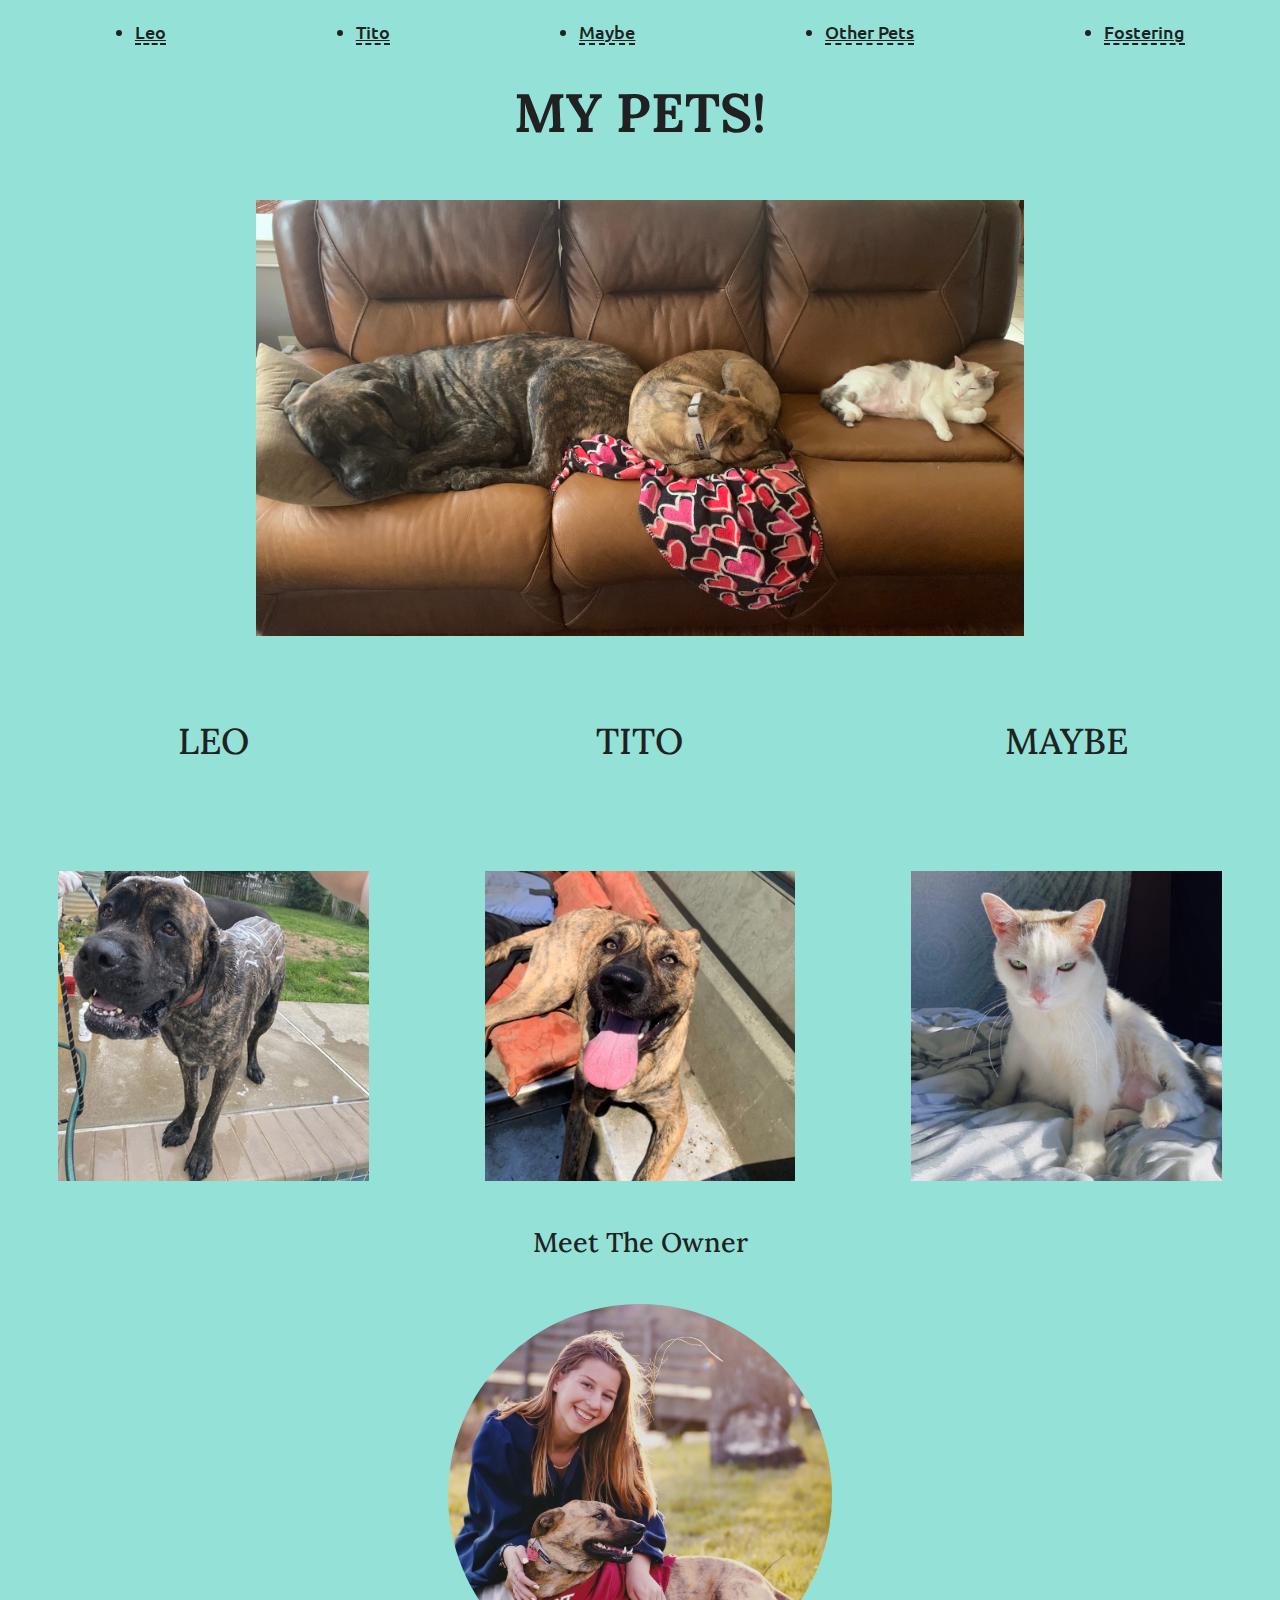
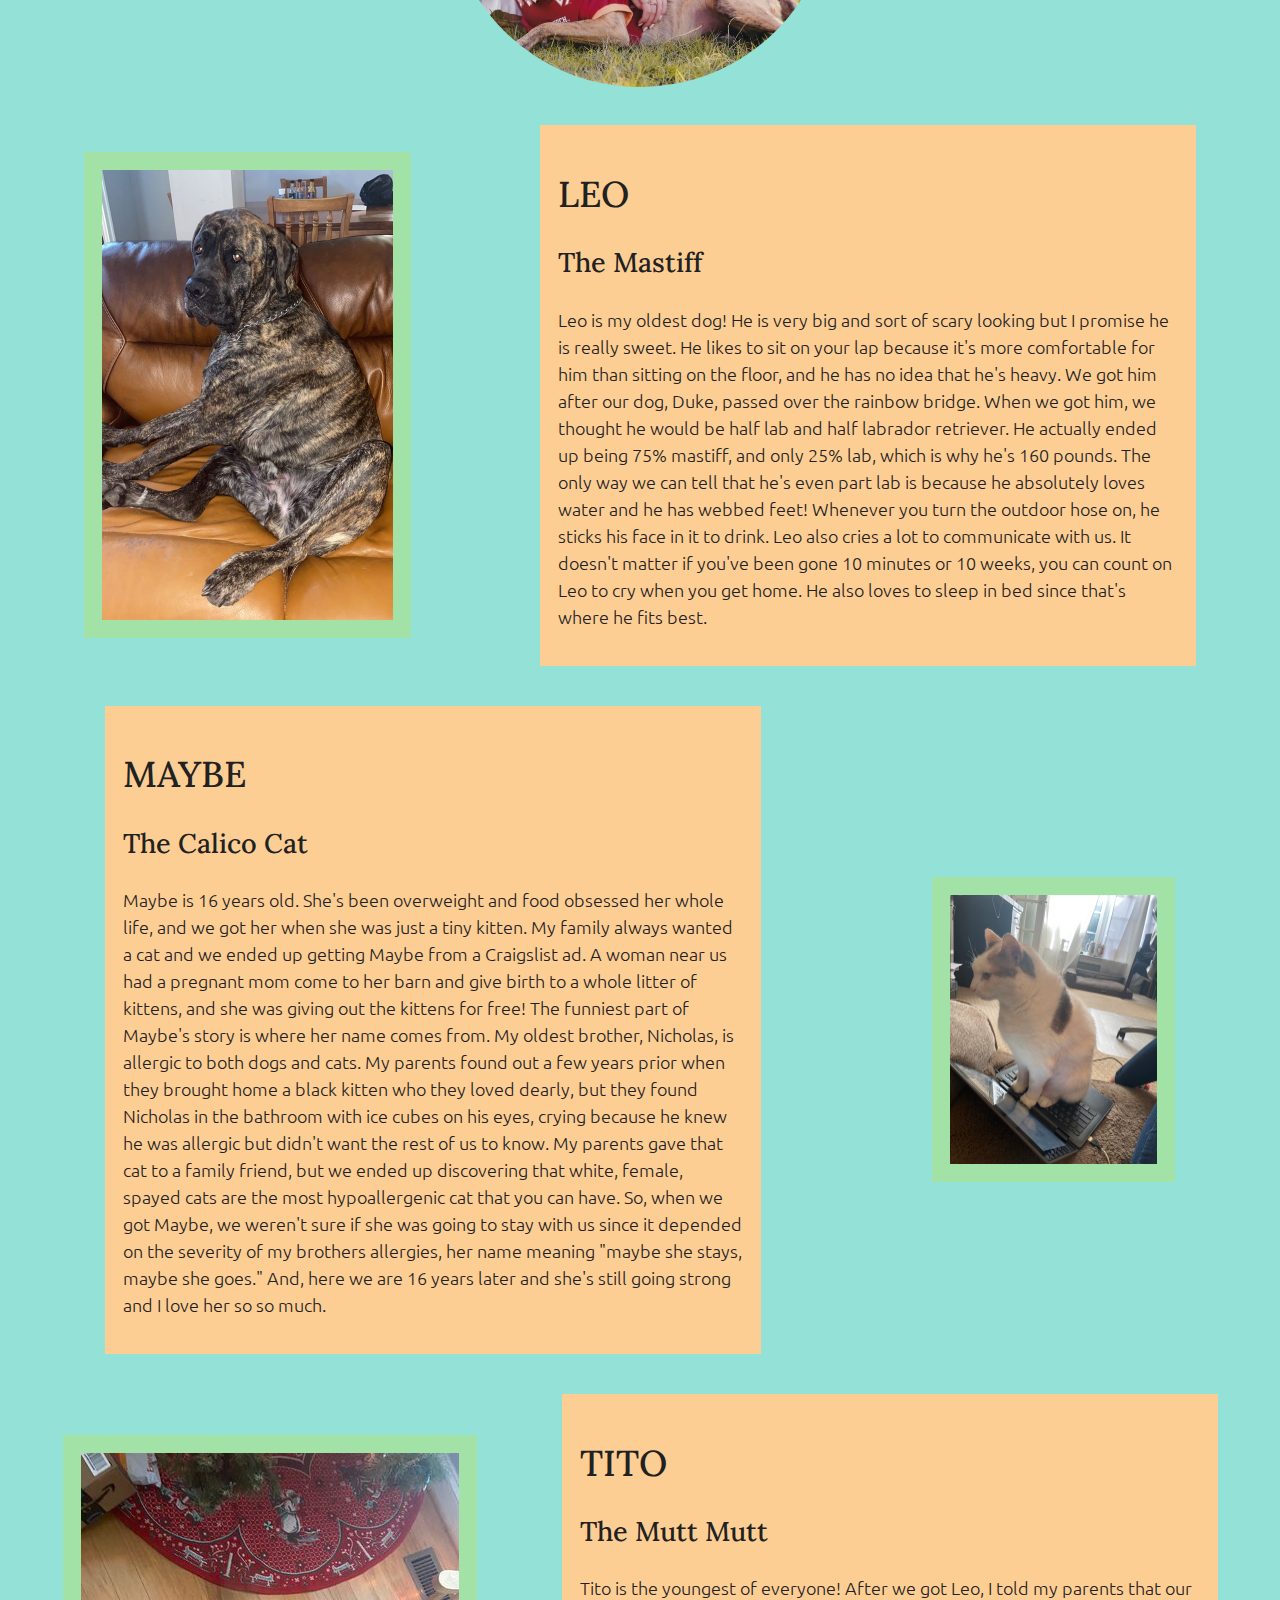
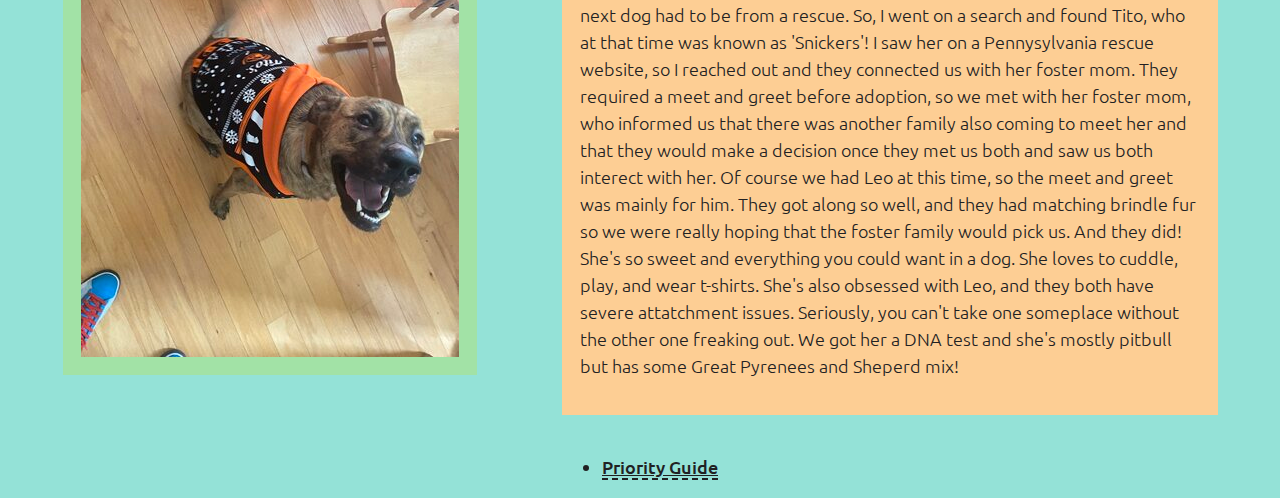
==== index.html @ e3f700bf "initial commit" ====
<!DOCTYPE html>
<html lang="en">
<head>
<meta charset="UTF-8">
<meta name="viewport" content="width=device-width, initial-scale=1.0">
<meta name="author" content="Brooke Wager">
<meta name="description" content="All About Brooke's Pets">
<link rel="icon" type="image/x-icon" href="assets/images/favicon.ico">
<link rel="stylesheet" href="assets/css/wager.css">
<title>Brooke Wager's Pets</title>
</head> 
<body>
  <a href="#main" class="skip-to-link">Skip to Main Content</a>
  <!--HEADERRRRRR-->
  <header role="banner" aria-labelledby="main-h1"> 
    <nav>
      <ul>
        <li><a href="#leo">Leo</a></li>
        <li><a href="#tito">Tito</a></li>
        <li><a href="#maybe-the-cat">Maybe</a></li>
        <li><a href="otherdogs.html">Other Pets</a></li>
        <li><a href="interestedinfostering.html">Fostering</a></li>
      </ul>
    </nav>       
    <h1 id="main-h1">My Pets!</h1>
    <img class="pets_couch_three"
      src="assets/images/leo-tito-maybe-couch.jpg"
      alt="Black Dog, brown dog, white cat, laying on one couch"
      width="3878" height="2220">  
  </header>
  <main id="main" aria-label="learn-more-about-my-pets">
  <!-- Grid Intro -->
    <section class="section-main-photo-display-pets">
      <div>
        <h2>Leo</h2>
        <img class="leo-bath"
        src="assets/images/leo-bath-378-square-small.jpg"
        alt="Black Dog outside getting a bath with soap on him"
        width="378" height="378"
        srcset="assets/images/leo-bath-378-square-small.jpg,
                assets/images/leo-bath-756-square-medium.jpg
                assets/images/leo-bath-1512-square-large.jpg">
      </div>
        <div>
        <h2>Tito</h2>
        <img class="tito-boat"
        src="assets/images/tito-boat-378-square-small.jpg"
        alt="Black and Brown Dog seemingly smiling on boat"
        width="378" height="378"
        srcset="assets/images/tito-boat-378-square-small.jpg,
                assets/images/tito-boat-756-square-medium.jpg
                assets/images/tito-boat-1512-square-large.jpg">
        </div>
      <div>
        <h2>Maybe</h2>
        <img class="maybe-bed"
        src="assets/images/maybe-bed-378-square-small.jpg"
        alt="White Cat with Green Eyes sitting on Bed"
        width="378" height="378"
        srcset="assets/images/maybe-bed-378-square-small.jpg,
                assets/images/maybe-bed-756-square-medium.jpg
                assets/images/maybe-bed-1512-square-large.jpg">
      </div>
    </section>
      <div class="owner-info-container">
        <h3>Meet The Owner</h3>
        <img class="brooke-tito"
          src="assets/images/brooke-tito-762-761.jpeg"
          width="762
          height=761">
      </div>
  <!--#1 Section about Leo-->
    <section class="section-about odd" role="region" aria-labelledby="leo">
      <img src="assets/images/leo-medium-couch-291-450.jpg" 
        alt="Black Dog Sitting On The Couch Similar to How a Human Would"
        width="291" height="450"
        srcset="assets/images/leo-large-couch-582-900.jpg 582w, 
            assets/images/leo-medium-couch-291-450.jpg 291w, 
            assets/images/leo-small-couch-145-224.jpg 145w">
      <div class="content">
        <h2 id="leo">Leo</h2>
        <h3>The Mastiff</h3>
        <p>Leo is my oldest dog! He is very big and sort of scary looking but I promise he is really sweet. He likes to sit on your lap because it's more comfortable for him than sitting on the floor, and he has no idea that he's heavy. We got him after our dog, Duke, passed over the rainbow bridge. When we got him, we thought he would be half lab and half labrador retriever. He actually ended up being 75% mastiff, and only 25% lab, which is why he's 160 pounds. The only way we can tell that he's even part lab is because he absolutely loves water and he has webbed feet! Whenever you turn the outdoor hose on, he sticks his face in it to drink. Leo also cries a lot to communicate with us. It doesn't matter if you've been gone 10 minutes or 10 weeks, you can count on Leo to cry when you get home. He also loves to sleep in bed since that's where he fits best. </p>
      </div>
    </section>
    <!--#2 Section about Maybe-->
    <section class="section-about even"  role="region" aria-labelledby="maybe-the-cat">
      <img src="assets/images/maybe-large-cat-207w-269h.jpg" 
      alt="White Cat Sitting on Computer"
      width="207" height="269"
      srcset="assets/images/maybe-medium-computer-414w-538h.jpg 414w, 
              assets/images/maybe-small-cat-207w-269h.jpg 207w, 
              assets/images/maybe-large-cat-828w-1077h.jpg 828w"/>
      <div class="content">
        <h2 id="maybe-the-cat">Maybe</h2>
        <h3>The Calico Cat</h3>
        <p>Maybe is 16 years old. She's been overweight and food obsessed her whole life, and we got her when she was just a tiny kitten. My family always wanted a cat and we ended up getting Maybe from a Craigslist ad. A woman near us had a pregnant mom come to her barn and give birth to a whole litter of kittens, and she was giving out the kittens for free! The funniest part of Maybe's story is where her name comes from. My oldest brother, Nicholas, is allergic to both dogs and cats. My parents found out a few years prior when they brought home a black kitten who they loved dearly, but they found Nicholas in the bathroom with ice cubes on his eyes, crying because he knew he was allergic but didn't want the rest of us to know. My parents gave that cat to a family friend, but we ended up discovering that white, female, spayed cats are the most hypoallergenic cat that you can have. So, when we got Maybe, we weren't sure if she was going to stay with us since it depended on the severity of my brothers allergies, her name meaning "maybe she stays, maybe she goes." And, here we are 16 years later and she's still going strong and I love her so so much. </p> 
      </div>
    </section>
  <!--#3 Section about Tito-->
  <section class="section-about odd" role="region" aria-labelledby="tito">
    <img src="assets/images/tito-smiling-378-504.jpg">
    <div class="content">
      <h2 id="tito">Tito</h2>
      <h3>The Mutt Mutt</h3>
      <p>Tito is the youngest of everyone! After we got Leo, I told my parents that our next dog had to be from a rescue. So, I went on a search and found Tito, who at that time was known as 'Snickers'! I saw her on a Pennysylvania rescue website, so I reached out and they connected us with her foster mom. They required a meet and greet before adoption, so we met with her foster mom, who informed us that there was another family also coming to meet her and that they would make a decision once they met us both and saw us both interect with her. Of course we had Leo at this time, so the meet and greet was mainly for him. They got along so well, and they had matching brindle fur so we were really hoping that the foster family would pick us. And they did! She's so sweet and everything you could want in a dog. She loves to cuddle, play, and wear t-shirts. She's also obsessed with Leo, and they both have severe attatchment issues. Seriously, you can't take one someplace without the other one freaking out. We got her a DNA test and she's mostly pitbull but has some Great Pyrenees and Sheperd mix!</p>
    </div>
  </section>

  </main>
    <footer role="contentinfo" aria-label="priority-guide"> 
      <ul>
        <li><a href="https://www.mcfacc.org/volunteer" target="_blank">Priority Guide</a></li>
      </ul>
    </aside>
</body>
</html>
---- assets/css/wager.css ----
@import url('https://fonts.googleapis.com/css2?family=Lora:wght@400;500;700&family=Ubuntu:wght@300;400;700&display=swap');

:root {

  --backgroundColor: #94e2d7;
  --foregroundColor: #000000;

  --primaryColor: #fdce94;
  --primaryShade1: #fce3e1;
  --primaryShade2: #f9d7d6;
  --primaryShade3: #dcaba9;
  --primaryShade4: #c69594;
  --primaryShade5: #0277bd;

  --secondaryColor: #a2e2a6;
  --secondaryShade1: #6a9978;
  --secondaryShade2: #c5e1a5;
  --secondaryShade3: #aed581;
  --secondaryShade4: #689f38;
  --secondaryShade5: #558b2f;

  --accentColor: #d8e798;
  --accentShade1: #e0f2f1;
  --accentShade2: #b2dfdb;
  --accentShade3: #4db6ac;
  --accentShade4: #00796b;
  --accentShade5: #004d40;

  --accent2Color: #94E2d7;
  --accent2Shade1: #e7f6d5;
  --accent2Shade2: #c5e1a5;
  --accent2Shade3: #aed581;
  --accent2Shade4: #689f38;
  --accent2Shade5: #558b2f;

  --accent3Color: #f6ebac;
  --accent3Shade1: #ffdde0;
  --accent3Shade2: #ffcdd2;
  --accent3Shade3: #ef9a9a;
  --accent3Shade4: #d32f2f;
  --accent3Shade5: #b71c1c;

  --neutralShade1: #000000;
  --neutralShade2: #e8e9e9;
  --neutralShade3: #d1d3d4;
  --neutralShade4: #babdbf;
  --neutralShade5: #808488;
  --neutralShade6: #666a6d;
  --neutralShade7: #4d5052;
  --neutralShade8: #212122;

  --grayColor: #999;
  --lightGrayColor: #ddd;

  /* You can also use it for generally applied sizing and spacing. */
  --borderRadius: 6px;
  --boxShadow: 0 2px 5px rgba(#333, 0.2);

  /* Change default root font size (16px), if desired */
  font-size: 18px;
}

.skip-to-link {
  position: absolute;
  left: -999px;
  width: 1px;
  height: 1px;
  top: auto;
}

img {
  max-width: 100%;
  height: 100%;
  margin: auto;
  padding: 0;
}
/*
  After you define your color schemes above, revise the color and typography rulesets below in accordance with your desired new font families, weights, line-heights, etc. You can even modify which variables are being used.
*/

/* GENERAL COLOR SCHEME */
body {
  background: var(--backgroundColor);
  color: var(--neutralShade8);
}

/*==========
  TYPOGRAPHY
===========*/

/* Font Families */
body { font-family: "Ubuntu", sans-serif;}
h1,h2,h3 { font-family: "Lora", serif; }

/* Emphasis and Bolding */
strong { font-weight: 500; }
em { font-style: italic; }

/* Font Weight, Sizing & Spacing */
body {
  font-weight: 300;
  line-height: 1.5;
  transition: all 0.3s ease;
}
h1 {
  font-weight: 700;
  font-size: clamp(2.5rem,3rem,3.5rem);
  line-height: 1.2;
  text-transform: uppercase;
}
h2 {
  font-weight: 500;
  font-size: clamp(1.75rem,2rem,2.5rem);
  line-height: 1.2;
  text-transform: uppercase;
}
h3 {
  font-weight: 500;
  font-size: clamp(1.25rem,1.5rem,1.75rem);
  line-height: 1.2;
}
h4 {
  font-weight: 300;
  font-size: clamp(1.25rem,1.5rem,1.75rem);
  line-height: 1.2;
  font-style: italic;
}
h5 {
  font-weight: 300;
  font-size: 1.05rem;
  line-height: 1.2;
}
h6 {
  font-weight: 200;
  font-size: 1.05rem;
  line-height: 1.2;
}

a { font-weight: 500; }

/* Default Font Colors & Styling */

/* default links */
a {
  color: var(--neutralShade8);
  border-bottom: 2px dashed;
  cursor: pointer;
  transition: 0.4s;
}
a:hover {
  color: var(--neutralShade1);
  background-color: var(--primaryColor);
  border-bottom: 3px solid var(--primaryShade5);
  transition: 0.4s;
}

/* primary color links */
a.primary {
  color: var(--primaryColor);
  border-bottom: 2px dashed;
  cursor: pointer;
  transition: 0.4s;
}
a.primary:hover {
  color: var(--primaryShade1);
  background-color: var(--primaryShade4);
  border-bottom: 3px solid var(--secondaryColor);
  transition: 0.4s;
}

/* secondary color links */
a.secondary {
  color: var(--secondaryShade5);
  border-bottom: 2px dashed;
  cursor: pointer;
  transition: 0.4s;
}
a.secondary:hover {
  color: var(--secondaryShade1);
  background-color: var(--secondaryShade5);
  border-bottom: 3px solid var(--primaryColor);
  transition: 0.4s;
}

/* HEADER */

header {
  text-align: center; 
}

img {
  max-width: 100%;
  padding: 1rem;
}

/* NAVIGATION */
ul {
  display: flex; 
  justify-content: space-around;
  margin: 5 10rem;
  flex-wrap: wrap;
}
/* MAIN CONTENT */
body {
  margin: 0;
  padding: 0;
}

p { 
  font-size: 12px
}
/* FOOTER */

/* Medium/Tablet Sizes */
@media screen and (min-width: 768px) {

p {
  font-size: 1rem;
}
.section-main-photo-display-pets {
  display: flex;
  justify-content: space-around;
  flex-wrap: wrap;
}

.pets_couch_three {
  display: block;
  margin: 2rem auto;
  max-width: 60%;
  height: auto;
  text-align: center;
  border-width: 1rem;
}

.owner-info-container {
  display: block;
  margin: 0 auto;
  text-align: center;
}

.brooke-tito {
  display: block;
  margin: 0 auto;
  border-radius: 50%;
  overflow: hidden;
  max-width: 25%;
}

.section-main-photo-display-pets img {
  max-width: 75%;
  width:100;
  height: auto;
  margin-top: 5rem;
  display:block;
}

.section-main-photo-display-pets h2 {
 text-align: center;
}

.section-about {
  display: flex;
  flex-wrap: wrap;
  align-items: center;
  justify-content: space-around;
  padding: 20px;
}

.section-about .content {
  flex: 1;
  max-width: 50%;
  background-color: #fdce94;
  padding: 1rem
}

.section-about img {
  max-width: 100%;
  height: auto;
  margin: 0rem;
  background-color: #a2e2a6
}

.section-about.odd {
  display: flex;
  flex-direction: row;
}

.section-about.even {
  display: flex;
  flex-direction: row-reverse;
}

}

/* Large Size */

@media screen and (min-width: 1080px) {
  .section-main-photo-display-pets {
    font-size: 1rem;
    display: flex;
    justify-content: space-around;
    flex-wrap: wrap;
  }
  
  p {
    font-size: 1rem;
  }
  
  .section-main-photo-display-pets h2 {
    text-align: center;
  }
  
   .pets_couch_three {
    display: block;
    margin: 2rem auto;
    max-width: 60%;
    height: auto;
    text-align: center;
    border-width: 1rem;
  }
  
  .owner-info-container {
    display: block;
    margin: 0 auto;
    text-align: center;
  }
  
  .brooke-tito {
    display: block;
    margin: 0 auto;
    border-radius: 50%;
    overflow: hidden;
    max-width: 30%;
  }  

  .section-about {
    display: flex;
    flex-wrap: wrap;
    align-items: center;
    justify-content: space-around;
    padding: 20px;
  }
  
  .section-about .content {
    flex: 1;
    max-width: 50%;
    background-color: #fdce94;
    padding: 1rem
  }
  
  .section-about img {
    max-width: 100%;
    height: auto;
    margin: 0rem;
    background-color: #a2e2a6
  }
  
  .section-about.odd {
    display: flex;
    flex-direction: row;
  }
  
  .section-about.even {
    display: flex;
    flex-direction: row-reverse;
  }
}
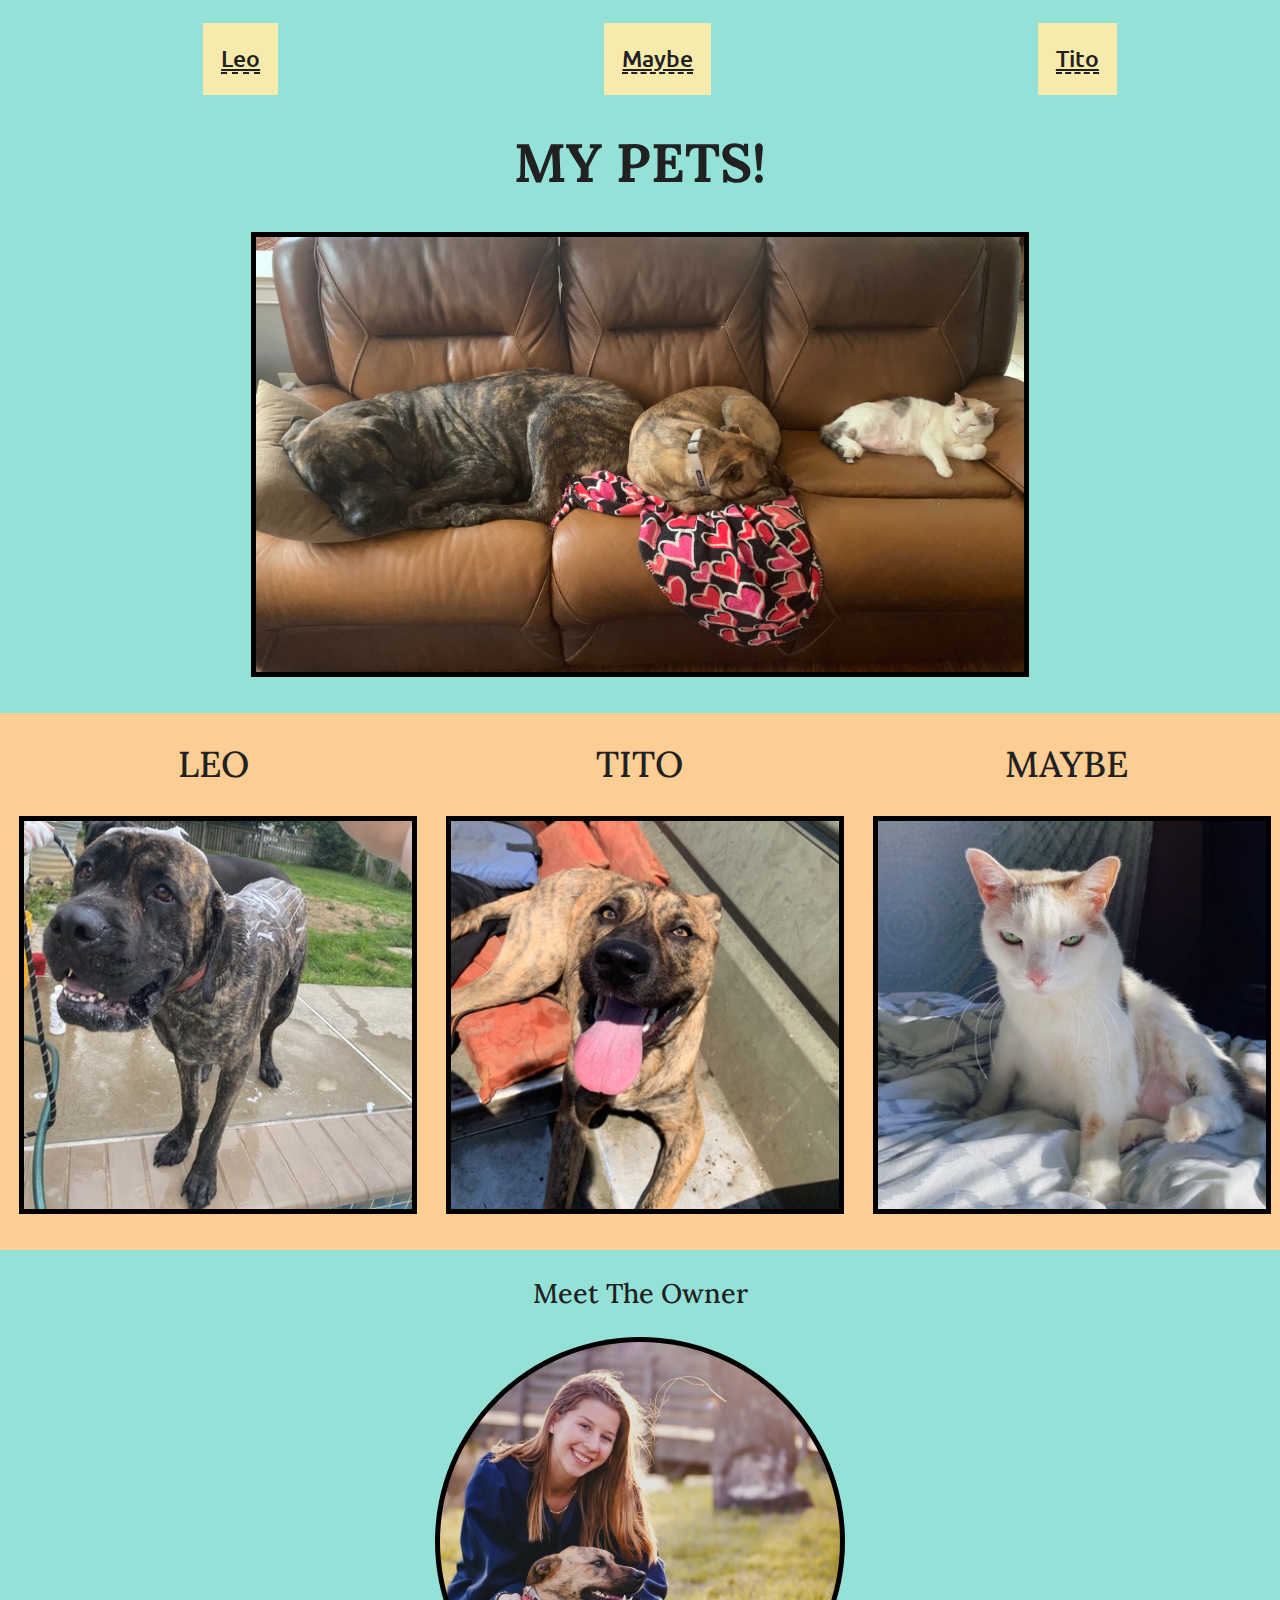
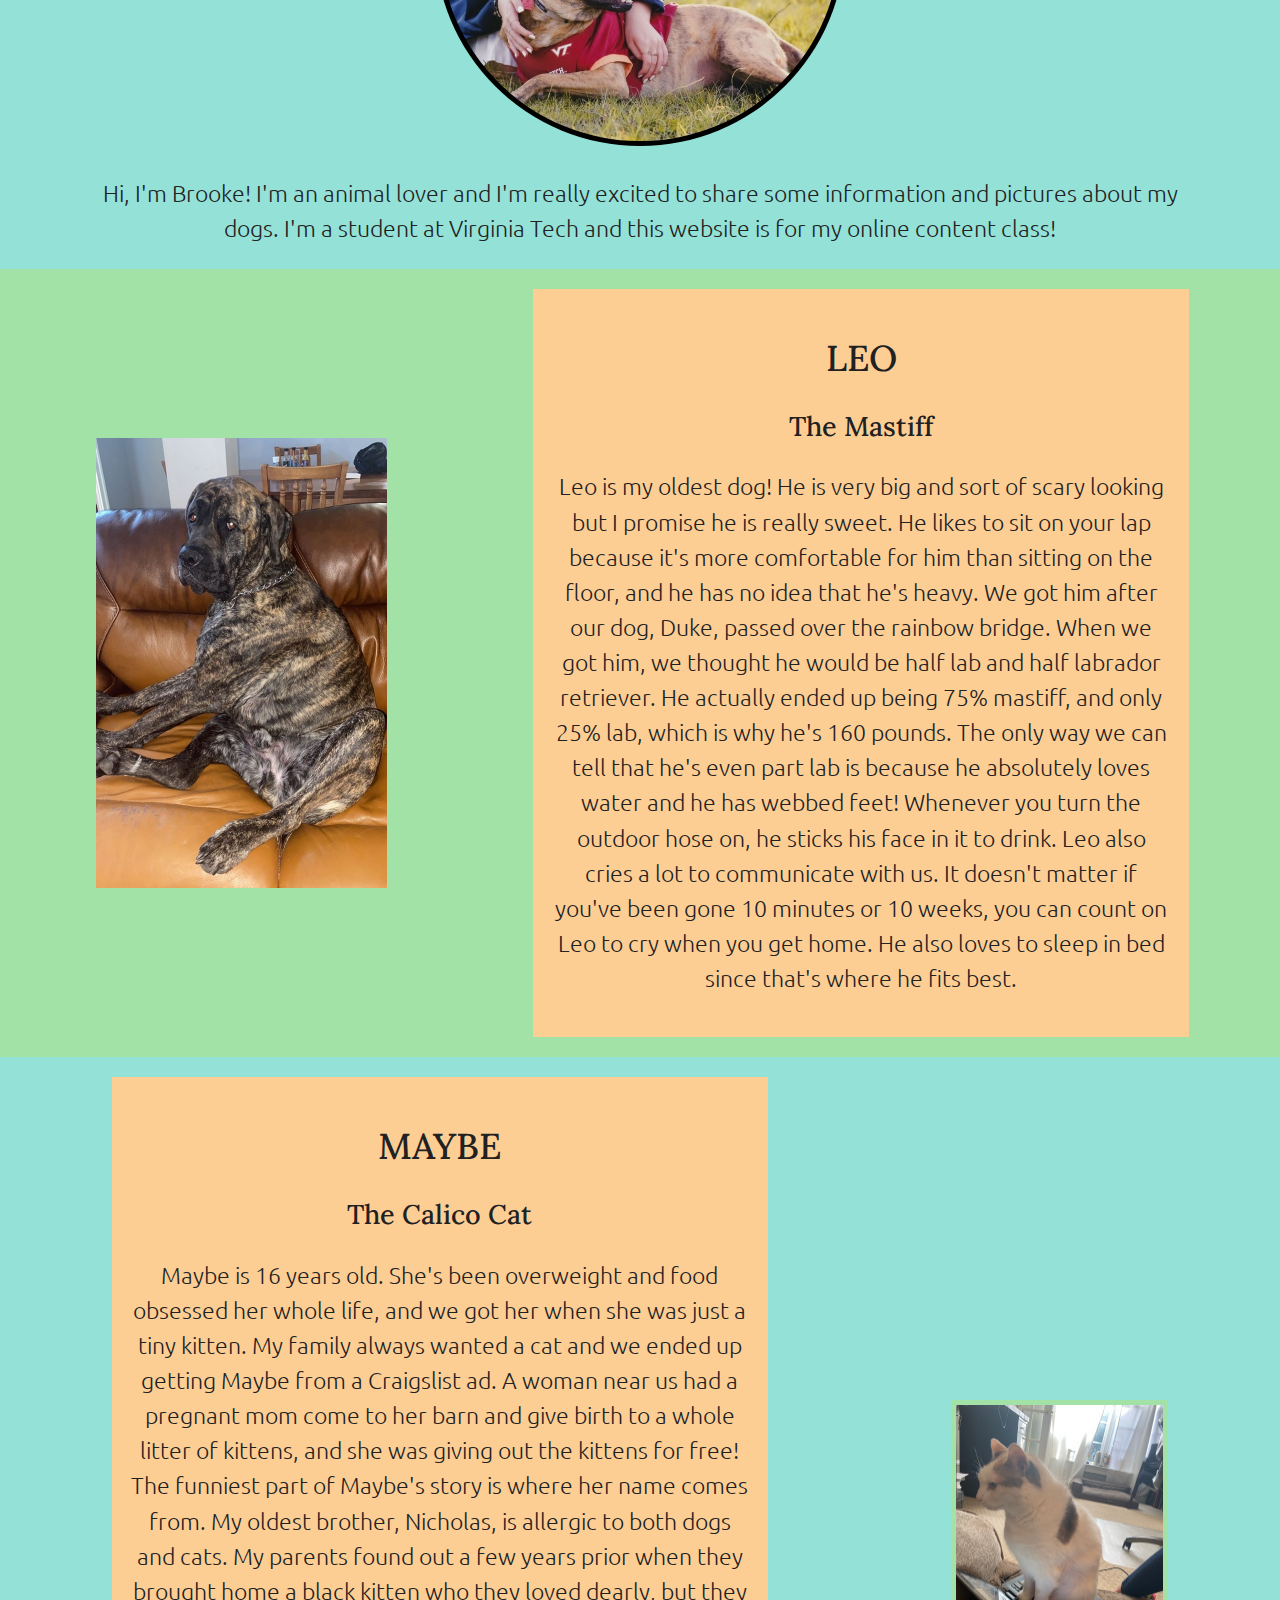
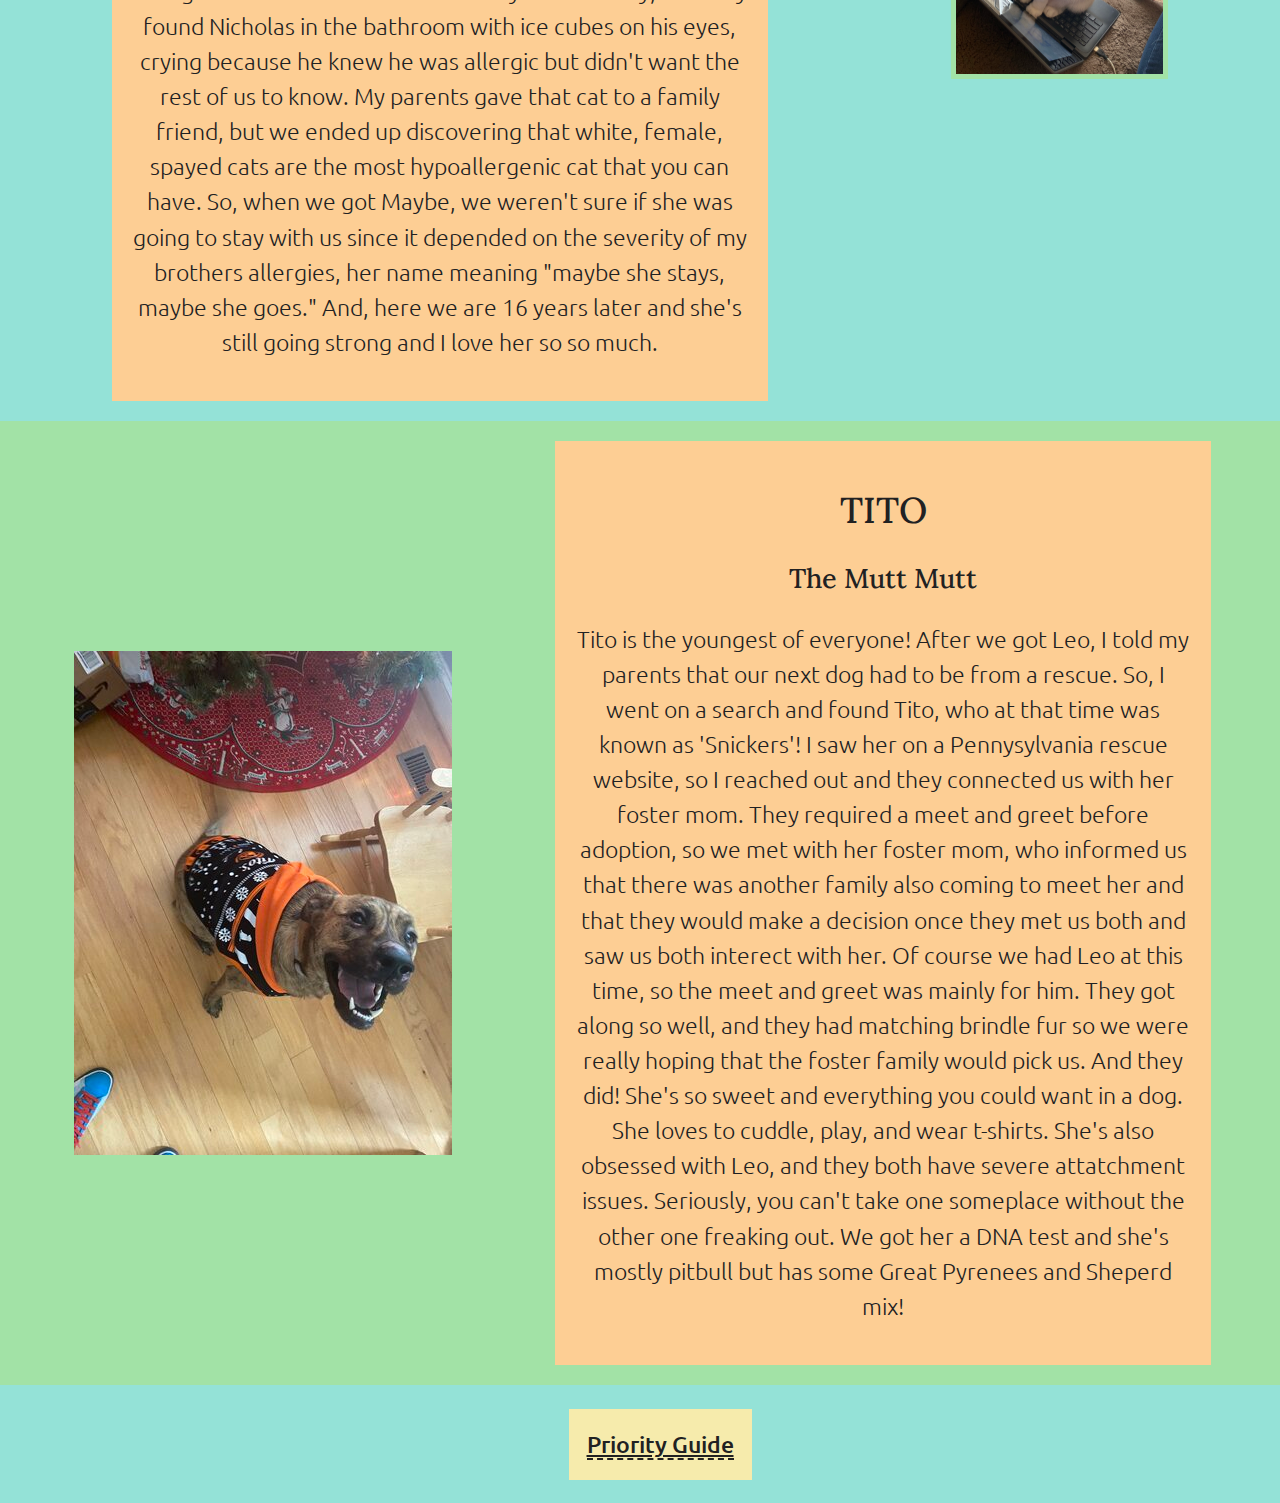
==== commit c3cb88fb: "reupdate" ====
--- a/index.html
+++ b/index.html
@@ -11,15 +11,13 @@
 </head> 
 <body>
   <a href="#main" class="skip-to-link">Skip to Main Content</a>
-  <!--HEADERRRRRR-->
+  <!--Header-->
   <header role="banner" aria-labelledby="main-h1"> 
     <nav>
       <ul>
         <li><a href="#leo">Leo</a></li>
+        <li><a href="#maybe-the-cat">Maybe</a></li>
         <li><a href="#tito">Tito</a></li>
-        <li><a href="#maybe-the-cat">Maybe</a></li>
-        <li><a href="otherdogs.html">Other Pets</a></li>
-        <li><a href="interestedinfostering.html">Fostering</a></li>
       </ul>
     </nav>       
     <h1 id="main-h1">My Pets!</h1>
@@ -29,8 +27,7 @@
       width="3878" height="2220">  
   </header>
   <main id="main" aria-label="learn-more-about-my-pets">
-  <!-- Grid Intro -->
-    <section class="section-main-photo-display-pets">
+    <section class="section-main-photo-display-pets" role="region" aria-label="pictures-of-the-three-pets">
       <div>
         <h2>Leo</h2>
         <img class="leo-bath"
@@ -38,19 +35,19 @@
         alt="Black Dog outside getting a bath with soap on him"
         width="378" height="378"
         srcset="assets/images/leo-bath-378-square-small.jpg,
-                assets/images/leo-bath-756-square-medium.jpg
+                assets/images/leo-bath-756-square-medium.jpg,
                 assets/images/leo-bath-1512-square-large.jpg">
       </div>
-        <div>
+      <div>
         <h2>Tito</h2>
         <img class="tito-boat"
         src="assets/images/tito-boat-378-square-small.jpg"
         alt="Black and Brown Dog seemingly smiling on boat"
         width="378" height="378"
         srcset="assets/images/tito-boat-378-square-small.jpg,
-                assets/images/tito-boat-756-square-medium.jpg
-                assets/images/tito-boat-1512-square-large.jpg">
-        </div>
+        assets/images/tito-boat-756-square-medium.jpg,
+        assets/images/tito-boat-1512-square-large.jpg">
+      </div>
       <div>
         <h2>Maybe</h2>
         <img class="maybe-bed"
@@ -58,16 +55,20 @@
         alt="White Cat with Green Eyes sitting on Bed"
         width="378" height="378"
         srcset="assets/images/maybe-bed-378-square-small.jpg,
-                assets/images/maybe-bed-756-square-medium.jpg
+                assets/images/maybe-bed-756-square-medium.jpg,
                 assets/images/maybe-bed-1512-square-large.jpg">
       </div>
     </section>
       <div class="owner-info-container">
-        <h3>Meet The Owner</h3>
+    <aside role="region" aria-labelledby="meet-the-owner">
+        <h3 id="meet-the-owner">Meet The Owner</h3>
         <img class="brooke-tito"
+          alt="Girl and Brown Dog Sitting in Grass while Both Smile"
           src="assets/images/brooke-tito-762-761.jpeg"
           width="762
           height=761">
+        <p> Hi, I'm Brooke! I'm an animal lover and I'm really excited to share some information and pictures about my dogs. I'm a student at Virginia Tech and this website is for my online content class!</p>
+    </aside>
       </div>
   <!--#1 Section about Leo-->
     <section class="section-about odd" role="region" aria-labelledby="leo">
@@ -98,20 +99,18 @@
       </div>
     </section>
   <!--#3 Section about Tito-->
-  <section class="section-about odd" role="region" aria-labelledby="tito">
-    <img src="assets/images/tito-smiling-378-504.jpg">
-    <div class="content">
-      <h2 id="tito">Tito</h2>
-      <h3>The Mutt Mutt</h3>
-      <p>Tito is the youngest of everyone! After we got Leo, I told my parents that our next dog had to be from a rescue. So, I went on a search and found Tito, who at that time was known as 'Snickers'! I saw her on a Pennysylvania rescue website, so I reached out and they connected us with her foster mom. They required a meet and greet before adoption, so we met with her foster mom, who informed us that there was another family also coming to meet her and that they would make a decision once they met us both and saw us both interect with her. Of course we had Leo at this time, so the meet and greet was mainly for him. They got along so well, and they had matching brindle fur so we were really hoping that the foster family would pick us. And they did! She's so sweet and everything you could want in a dog. She loves to cuddle, play, and wear t-shirts. She's also obsessed with Leo, and they both have severe attatchment issues. Seriously, you can't take one someplace without the other one freaking out. We got her a DNA test and she's mostly pitbull but has some Great Pyrenees and Sheperd mix!</p>
-    </div>
-  </section>
-
+    <section class="section-about odd" role="region" aria-labelledby="tito">
+      <img src="assets/images/tito-smiling-378-504.jpg">
+      <div class="content">
+        <h2 id="tito">Tito</h2>
+        <h3>The Mutt Mutt</h3>
+        <p>Tito is the youngest of everyone! After we got Leo, I told my parents that our next dog had to be from a rescue. So, I went on a search and found Tito, who at that time was known as 'Snickers'! I saw her on a Pennysylvania rescue website, so I reached out and they connected us with her foster mom. They required a meet and greet before adoption, so we met with her foster mom, who informed us that there was another family also coming to meet her and that they would make a decision once they met us both and saw us both interect with her. Of course we had Leo at this time, so the meet and greet was mainly for him. They got along so well, and they had matching brindle fur so we were really hoping that the foster family would pick us. And they did! She's so sweet and everything you could want in a dog. She loves to cuddle, play, and wear t-shirts. She's also obsessed with Leo, and they both have severe attatchment issues. Seriously, you can't take one someplace without the other one freaking out. We got her a DNA test and she's mostly pitbull but has some Great Pyrenees and Sheperd mix!</p>
+      </div>
+    </section>
   </main>
-    <footer role="contentinfo" aria-label="priority-guide"> 
-      <ul>
-        <li><a href="https://www.mcfacc.org/volunteer" target="_blank">Priority Guide</a></li>
-      </ul>
-    </aside>
+  <footer role="contentinfo" aria-label="priority-guide"> 
+    <ul>
+      <li><a href="https://docs.google.com/document/d/10F-VP9OQYimGow3N2gusECnz-uIJJN3ucdDzl1ETKg0/edit?usp=sharing" target="_blank">Priority Guide</a></li>
+    </ul>
 </body>
 </html>--- a/assets/css/wager.css
+++ b/assets/css/wager.css
@@ -1,5 +1,3 @@
-
-
 @import url('https://fonts.googleapis.com/css2?family=Lora:wght@400;500;700&family=Ubuntu:wght@300;400;700&display=swap');
 
 :root {
@@ -72,13 +70,12 @@
 
 img {
   max-width: 100%;
-  height: 100%;
+  height: auto;
   margin: auto;
-  padding: 0;
-}
-/*
-  After you define your color schemes above, revise the color and typography rulesets below in accordance with your desired new font families, weights, line-heights, etc. You can even modify which variables are being used.
-*/
+  background-color: var(--neutralShade1);
+  padding: 5px;
+  display: inline-block;
+}
 
 /* GENERAL COLOR SCHEME */
 body {
@@ -190,17 +187,18 @@
   text-align: center; 
 }
 
-img {
-  max-width: 100%;
-  padding: 1rem;
-}
-
 /* NAVIGATION */
 ul {
   display: flex; 
   justify-content: space-around;
-  margin: 5 10rem;
   flex-wrap: wrap;
+  list-style-type: none; 
+  font-size: 1.3rem;
+}
+
+ul li {
+  background-color: var(--accent3Color);
+  padding: 1rem;
 }
 /* MAIN CONTENT */
 body {
@@ -209,9 +207,42 @@
 }
 
 p { 
-  font-size: 12px
+  font-size: 12px;
+}
+
+.owner-info-container {
+  text-align: center;
+}
+
+.brooke-tito {
+  border-radius: 50%;
+}
+
+.section-main-photo-display-pets {
+  text-align: center;
+  margin-left: 5rem;
+  margin-right: 5rem;
+}
+
+.section-about {
+  text-align: center;
+}
+
+.section-about img {
+  text-align: center;
+}
+
+.odd {
+  background-color: var(--secondaryColor);
+  padding-top: 1rem;
+}
+
+.owner-info-container {
+  margin-left: 5rem;
+  margin-right: 5rem;
 }
 /* FOOTER */
+
 
 /* Medium/Tablet Sizes */
 @media screen and (min-width: 768px) {
@@ -223,6 +254,8 @@
   display: flex;
   justify-content: space-around;
   flex-wrap: wrap;
+  background-color: var(--primaryColor);
+  padding-bottom: 2rem;
 }
 
 .pets_couch_three {
@@ -234,25 +267,14 @@
   border-width: 1rem;
 }
 
-.owner-info-container {
-  display: block;
-  margin: 0 auto;
-  text-align: center;
-}
-
-.brooke-tito {
-  display: block;
-  margin: 0 auto;
-  border-radius: 50%;
-  overflow: hidden;
-  max-width: 25%;
+.owner-info-container img {
+  width: 300px;
 }
 
 .section-main-photo-display-pets img {
-  max-width: 75%;
-  width:100;
+  width: 100%;
   height: auto;
-  margin-top: 5rem;
+  margin: 0rem;
   display:block;
 }
 
@@ -269,8 +291,7 @@
 }
 
 .section-about .content {
-  flex: 1;
-  max-width: 50%;
+  flex: 1 1 1;
   background-color: #fdce94;
   padding: 1rem
 }
@@ -278,7 +299,7 @@
 .section-about img {
   max-width: 100%;
   height: auto;
-  margin: 0rem;
+  margin: 1rem;
   background-color: #a2e2a6
 }
 
@@ -296,16 +317,28 @@
 
 /* Large Size */
 
-@media screen and (min-width: 1080px) {
+@media screen and (min-width: 1080px) 
+
+{
+
+  img {
+    max-width: 100%;
+    text-align: center;
+  }
+
   .section-main-photo-display-pets {
-    font-size: 1rem;
     display: flex;
     justify-content: space-around;
     flex-wrap: wrap;
-  }
-  
+    margin: 0rem;
+  }
+  
+  .owner-info-container img {
+    width: 400px;
+  }
+
   p {
-    font-size: 1rem;
+    font-size: 1.3rem;
   }
   
   .section-main-photo-display-pets h2 {
@@ -321,20 +354,6 @@
     border-width: 1rem;
   }
   
-  .owner-info-container {
-    display: block;
-    margin: 0 auto;
-    text-align: center;
-  }
-  
-  .brooke-tito {
-    display: block;
-    margin: 0 auto;
-    border-radius: 50%;
-    overflow: hidden;
-    max-width: 30%;
-  }  
-
   .section-about {
     display: flex;
     flex-wrap: wrap;
@@ -344,15 +363,12 @@
   }
   
   .section-about .content {
-    flex: 1;
+    flex: 1 1 1;
     max-width: 50%;
     background-color: #fdce94;
-    padding: 1rem
   }
   
   .section-about img {
-    max-width: 100%;
-    height: auto;
     margin: 0rem;
     background-color: #a2e2a6
   }
@@ -366,4 +382,5 @@
     display: flex;
     flex-direction: row-reverse;
   }
+
 }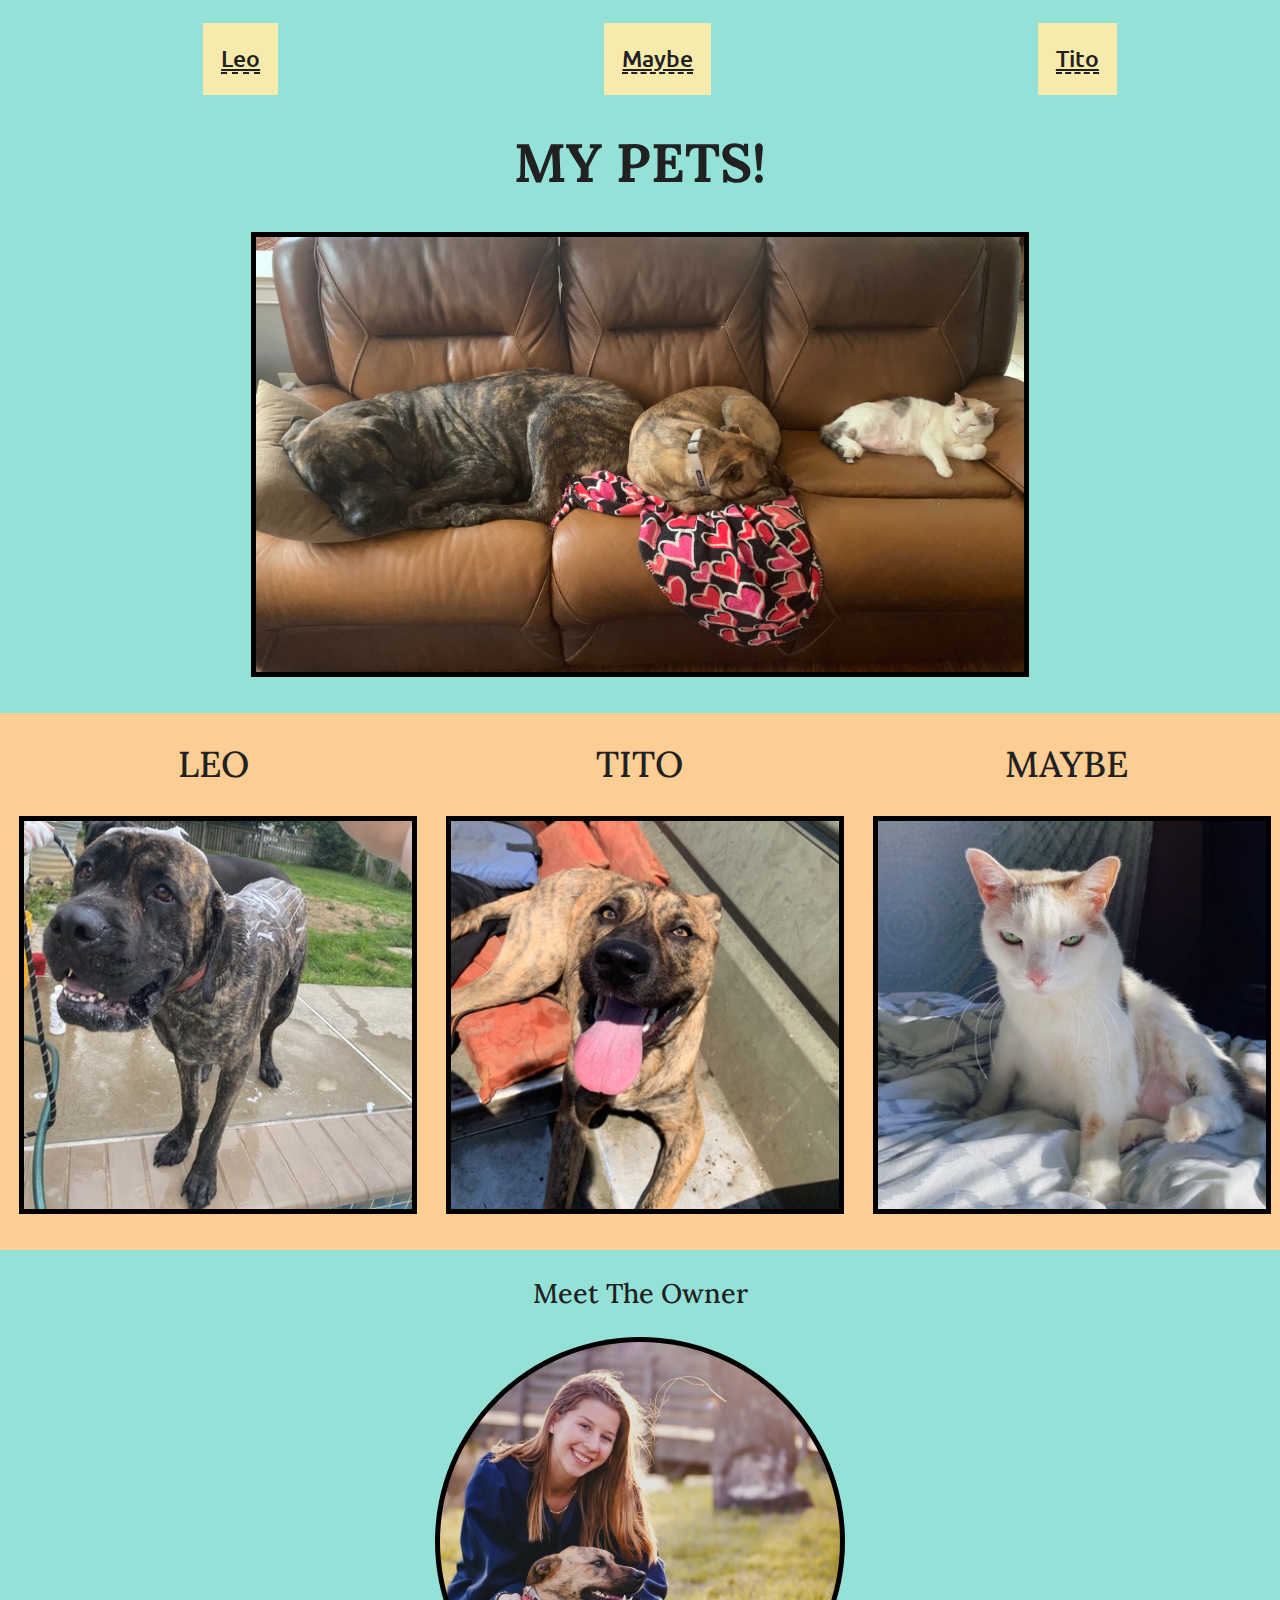
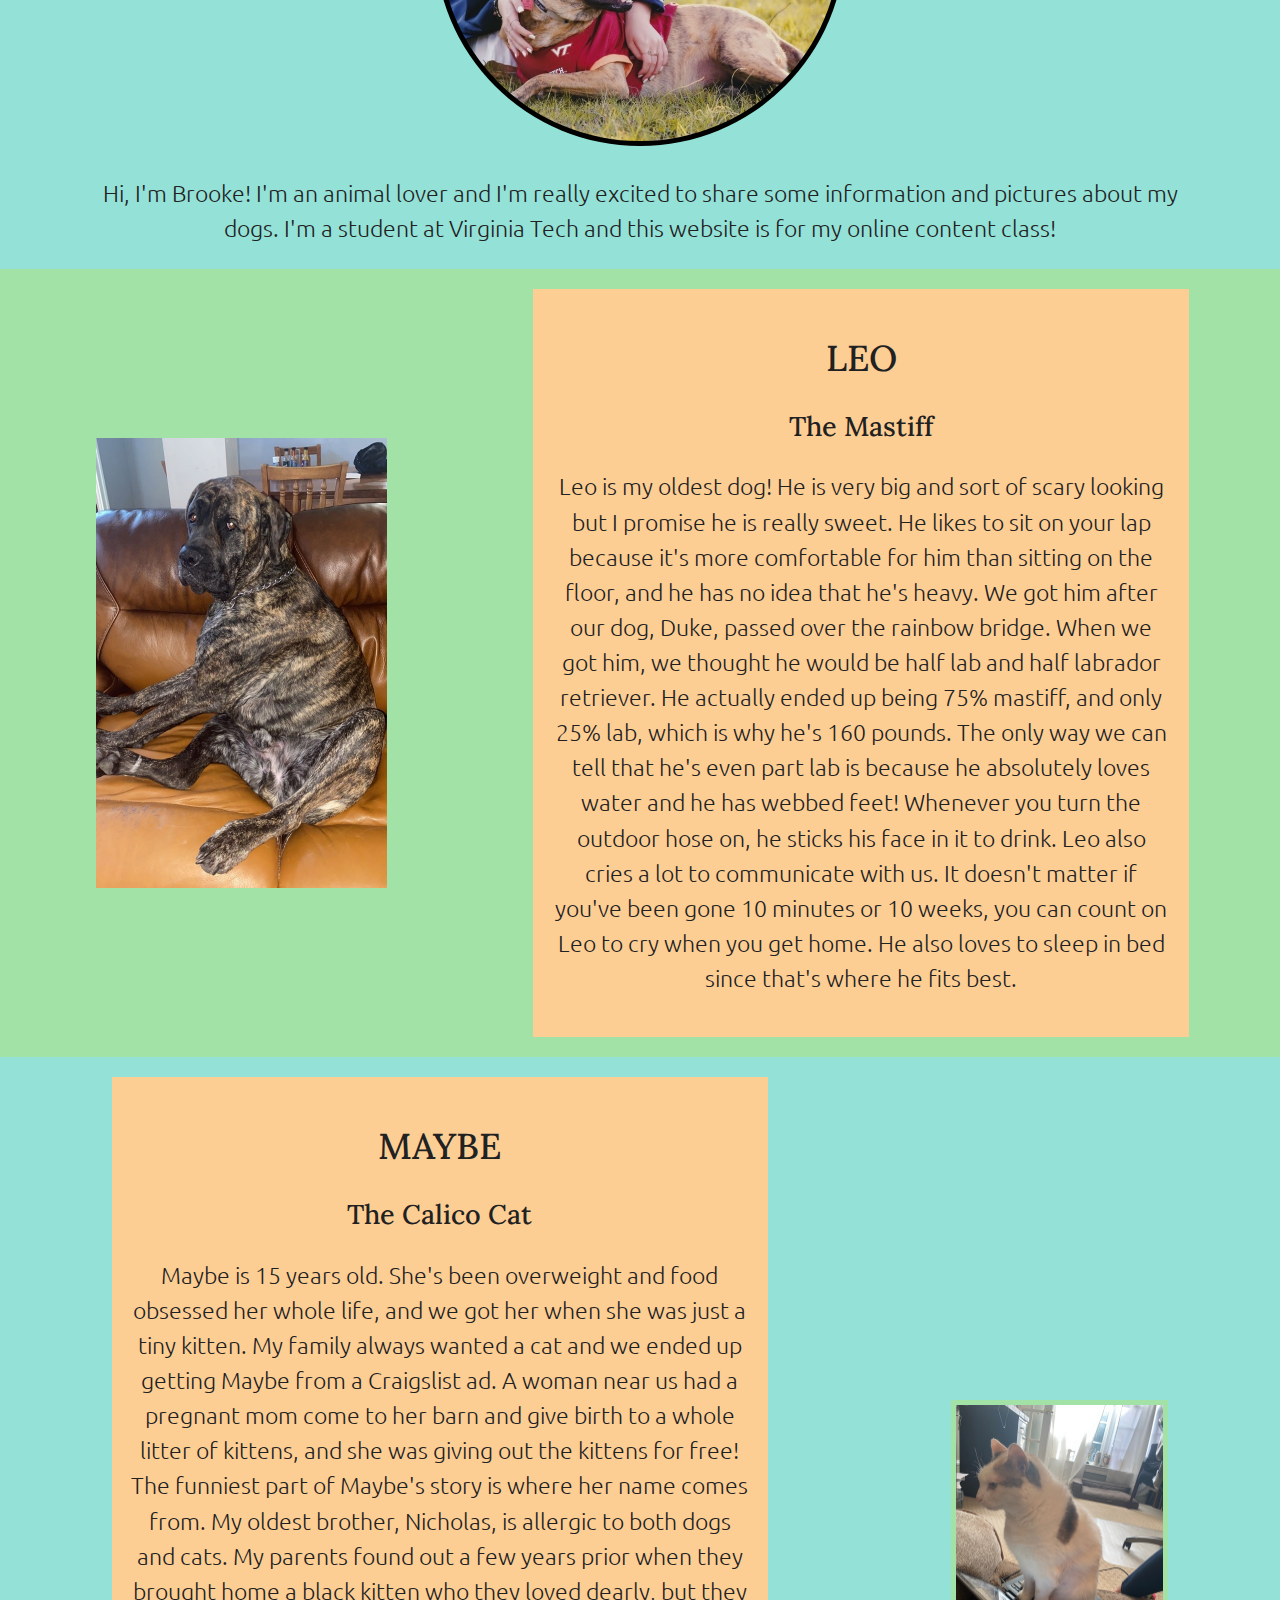
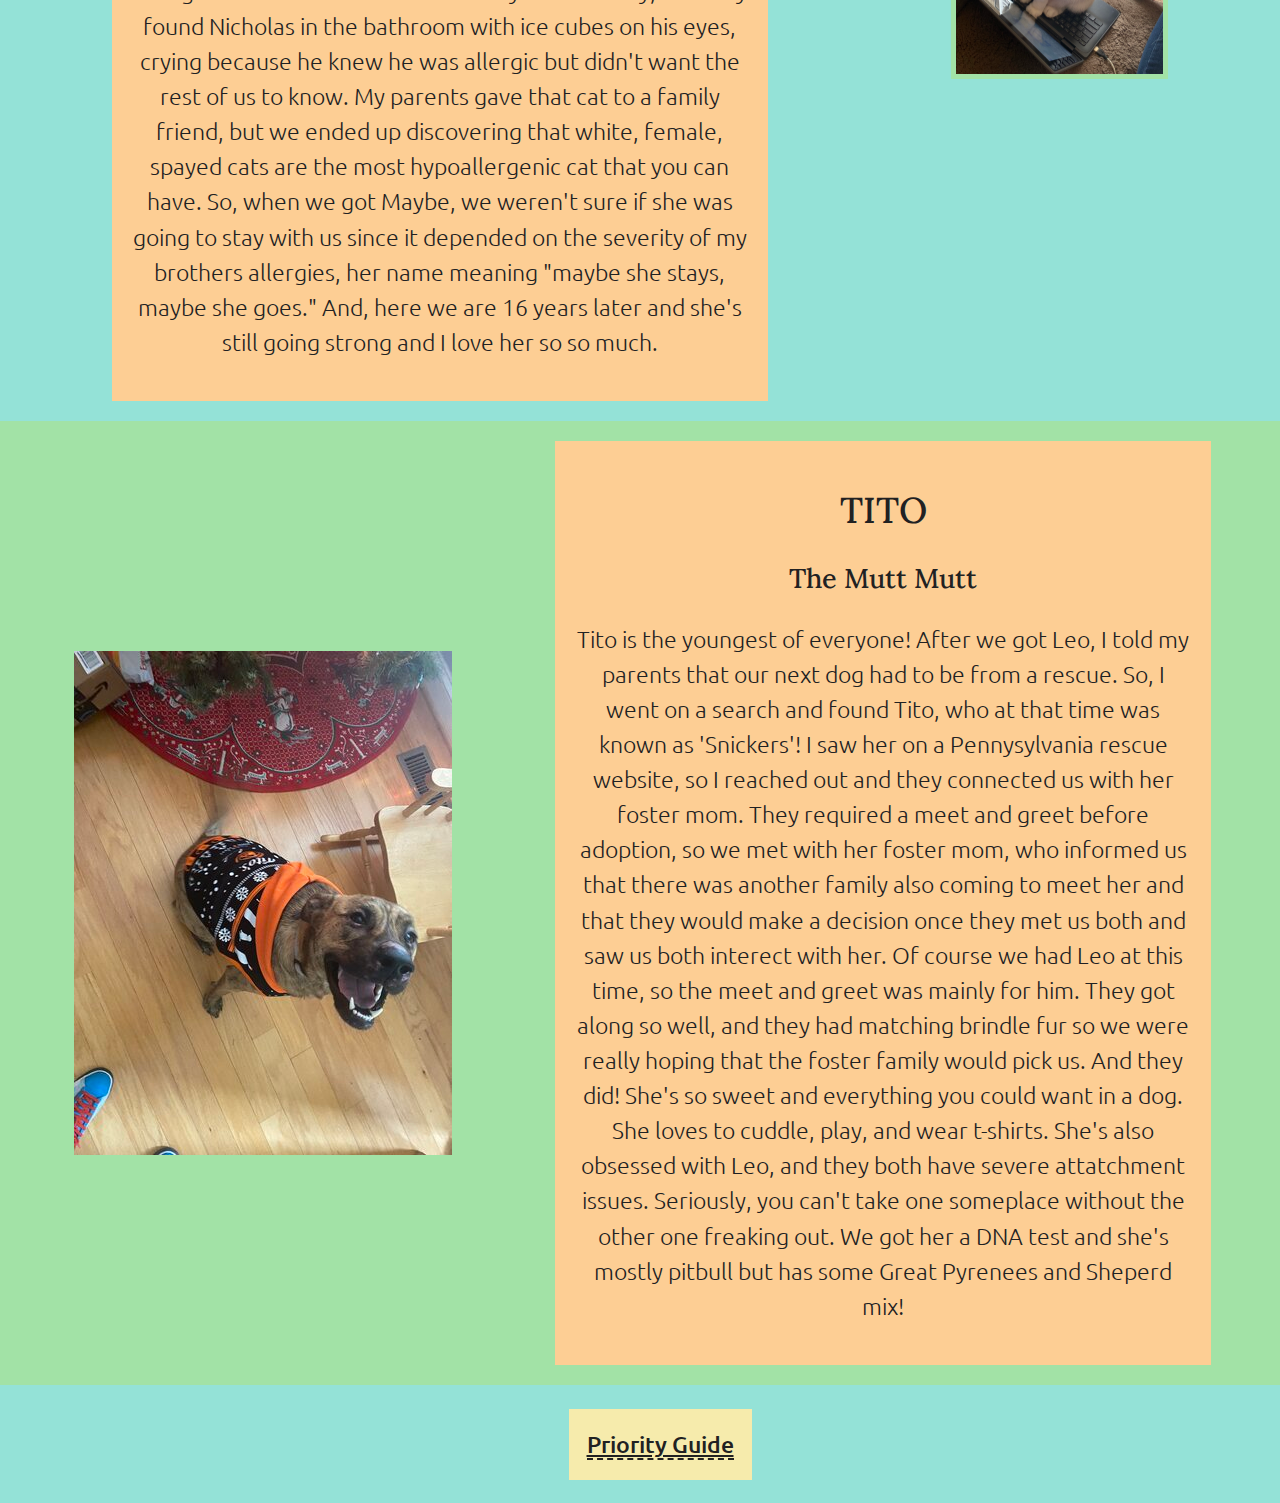
==== commit ff288bc2: "Update index.html" ====
--- a/index.html
+++ b/index.html
@@ -95,7 +95,7 @@
       <div class="content">
         <h2 id="maybe-the-cat">Maybe</h2>
         <h3>The Calico Cat</h3>
-        <p>Maybe is 16 years old. She's been overweight and food obsessed her whole life, and we got her when she was just a tiny kitten. My family always wanted a cat and we ended up getting Maybe from a Craigslist ad. A woman near us had a pregnant mom come to her barn and give birth to a whole litter of kittens, and she was giving out the kittens for free! The funniest part of Maybe's story is where her name comes from. My oldest brother, Nicholas, is allergic to both dogs and cats. My parents found out a few years prior when they brought home a black kitten who they loved dearly, but they found Nicholas in the bathroom with ice cubes on his eyes, crying because he knew he was allergic but didn't want the rest of us to know. My parents gave that cat to a family friend, but we ended up discovering that white, female, spayed cats are the most hypoallergenic cat that you can have. So, when we got Maybe, we weren't sure if she was going to stay with us since it depended on the severity of my brothers allergies, her name meaning "maybe she stays, maybe she goes." And, here we are 16 years later and she's still going strong and I love her so so much. </p> 
+        <p>Maybe is 15 years old. She's been overweight and food obsessed her whole life, and we got her when she was just a tiny kitten. My family always wanted a cat and we ended up getting Maybe from a Craigslist ad. A woman near us had a pregnant mom come to her barn and give birth to a whole litter of kittens, and she was giving out the kittens for free! The funniest part of Maybe's story is where her name comes from. My oldest brother, Nicholas, is allergic to both dogs and cats. My parents found out a few years prior when they brought home a black kitten who they loved dearly, but they found Nicholas in the bathroom with ice cubes on his eyes, crying because he knew he was allergic but didn't want the rest of us to know. My parents gave that cat to a family friend, but we ended up discovering that white, female, spayed cats are the most hypoallergenic cat that you can have. So, when we got Maybe, we weren't sure if she was going to stay with us since it depended on the severity of my brothers allergies, her name meaning "maybe she stays, maybe she goes." And, here we are 16 years later and she's still going strong and I love her so so much. </p> 
       </div>
     </section>
   <!--#3 Section about Tito-->
@@ -113,4 +113,4 @@
       <li><a href="https://docs.google.com/document/d/10F-VP9OQYimGow3N2gusECnz-uIJJN3ucdDzl1ETKg0/edit?usp=sharing" target="_blank">Priority Guide</a></li>
     </ul>
 </body>
-</html>+</html>
